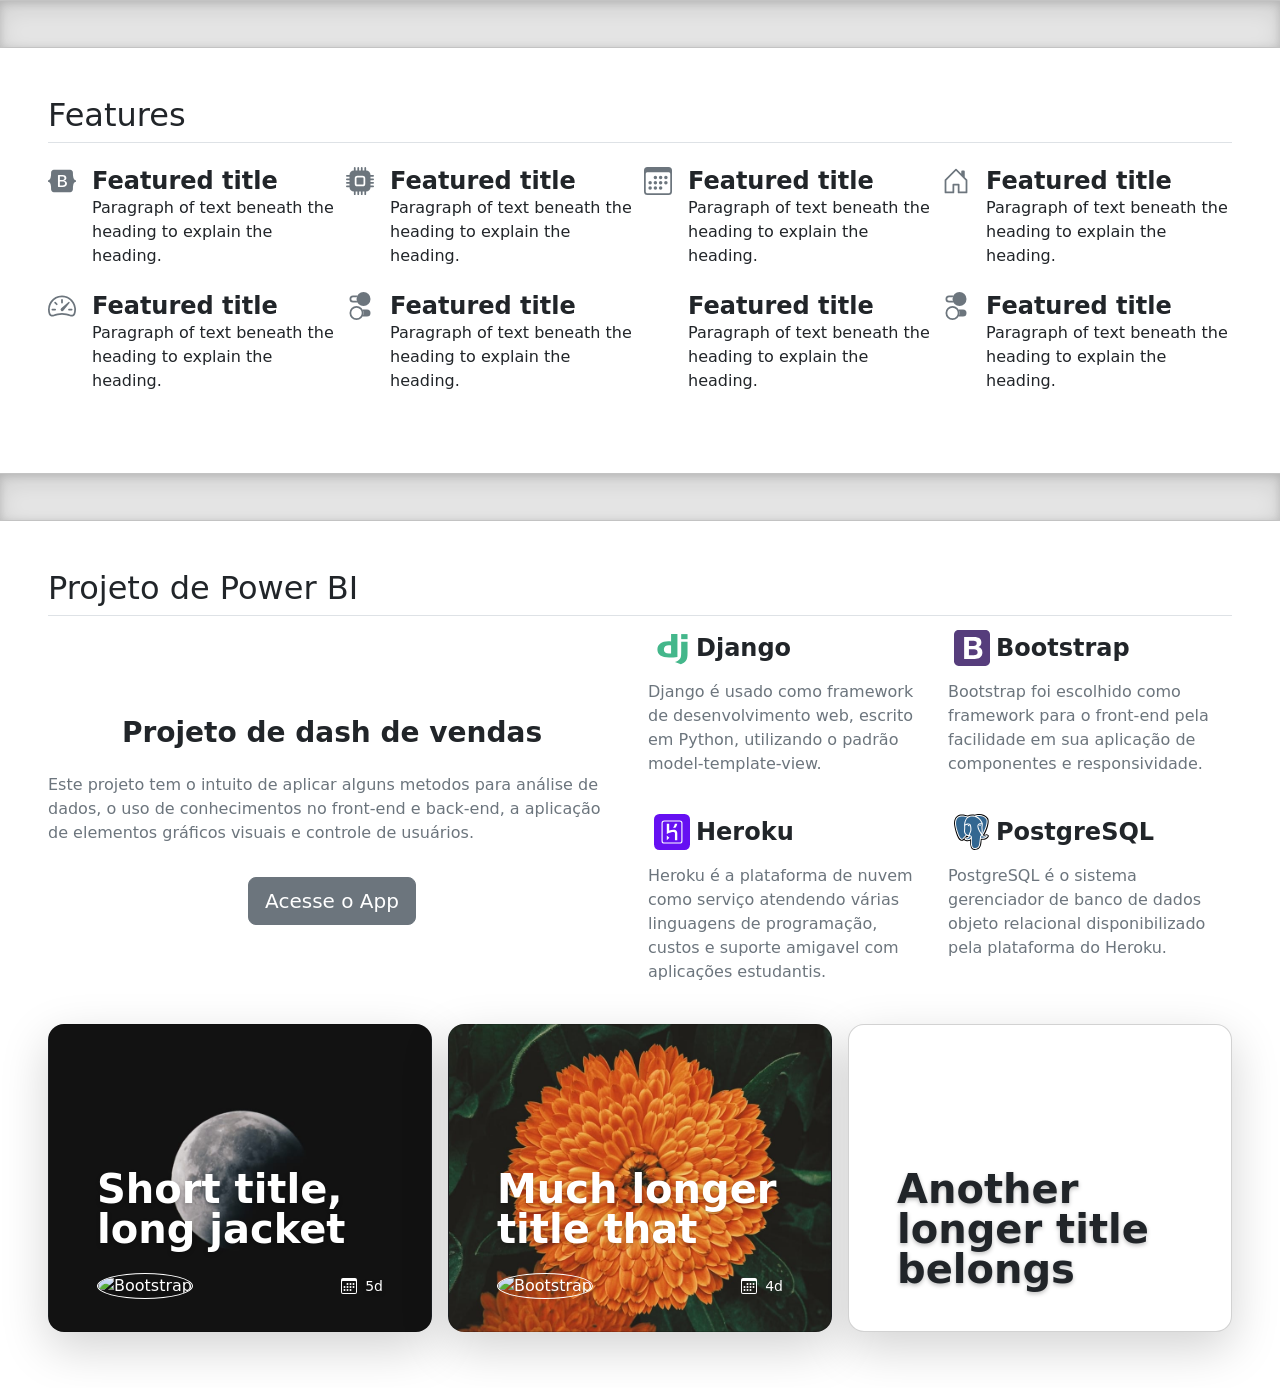
==== features/index.html @ 3d766508 "Dash project presentation done" ====
<!doctype html>
<html lang="en">
  <head>
    <meta charset="utf-8">
    <meta name="viewport" content="width=device-width, initial-scale=1">
    <meta name="description" content="">
    <meta name="author" content="Mark Otto, Jacob Thornton, and Bootstrap contributors">
    <meta name="generator" content="Hugo 0.104.2">
    <title>Features · Bootstrap v5.2</title>

    <link rel="canonical" href="https://getbootstrap.com/docs/5.2/examples/features/">
    <link rel="icon" href="/cover/img/favicon.ico" type="image/x-icon">

    

    

<link href="../assets/dist/css/bootstrap.min.css" rel="stylesheet">

    <style>

    </style>

    
    <!-- Custom styles for this template 

      Ideias: tentar aplicar o (dark mode)
      1 -> 1° grid não sera de fato utilizado ate segundo caso
              pode usar com pocentagens de skills em cada 
              framework

      2 -> 2° grid titulo do projeto com botao de acesso a app
              ao lado os framework usados

              as imagens do 3° grid puxar para o container do 
              2° grid com imagens da aplicação

    -->
    <link href="features.css" rel="stylesheet">
  </head>
  <body>
    
<svg xmlns="http://www.w3.org/2000/svg" style="display: none;">
  <symbol id="bootstrap2" viewBox="0 0 118 94">
    <title>Bootstrap</title>
    <path fill-rule="evenodd" clip-rule="evenodd" d="M24.509 0c-6.733 0-11.715 5.893-11.492 12.284.214 6.14-.064 14.092-2.066 20.577C8.943 39.365 5.547 43.485 0 44.014v5.972c5.547.529 8.943 4.649 10.951 11.153 2.002 6.485 2.28 14.437 2.066 20.577C12.794 88.106 17.776 94 24.51 94H93.5c6.733 0 11.714-5.893 11.491-12.284-.214-6.14.064-14.092 2.066-20.577 2.009-6.504 5.396-10.624 10.943-11.153v-5.972c-5.547-.529-8.934-4.649-10.943-11.153-2.002-6.484-2.28-14.437-2.066-20.577C105.214 5.894 100.233 0 93.5 0H24.508zM80 57.863C80 66.663 73.436 72 62.543 72H44a2 2 0 01-2-2V24a2 2 0 012-2h18.437c9.083 0 15.044 4.92 15.044 12.474 0 5.302-4.01 10.049-9.119 10.88v.277C75.317 46.394 80 51.21 80 57.863zM60.521 28.34H49.948v14.934h8.905c6.884 0 10.68-2.772 10.68-7.727 0-4.643-3.264-7.207-9.012-7.207zM49.948 49.2v16.458H60.91c7.167 0 10.964-2.876 10.964-8.281 0-5.406-3.903-8.178-11.425-8.178H49.948z"></path>
  </symbol>
  <symbol id="home" viewBox="0 0 16 16">
    <path d="M8.354 1.146a.5.5 0 0 0-.708 0l-6 6A.5.5 0 0 0 1.5 7.5v7a.5.5 0 0 0 .5.5h4.5a.5.5 0 0 0 .5-.5v-4h2v4a.5.5 0 0 0 .5.5H14a.5.5 0 0 0 .5-.5v-7a.5.5 0 0 0-.146-.354L13 5.793V2.5a.5.5 0 0 0-.5-.5h-1a.5.5 0 0 0-.5.5v1.293L8.354 1.146zM2.5 14V7.707l5.5-5.5 5.5 5.5V14H10v-4a.5.5 0 0 0-.5-.5h-3a.5.5 0 0 0-.5.5v4H2.5z"/>
  </symbol>
  <symbol id="speedometer2" viewBox="0 0 16 16">
    <path d="M8 4a.5.5 0 0 1 .5.5V6a.5.5 0 0 1-1 0V4.5A.5.5 0 0 1 8 4zM3.732 5.732a.5.5 0 0 1 .707 0l.915.914a.5.5 0 1 1-.708.708l-.914-.915a.5.5 0 0 1 0-.707zM2 10a.5.5 0 0 1 .5-.5h1.586a.5.5 0 0 1 0 1H2.5A.5.5 0 0 1 2 10zm9.5 0a.5.5 0 0 1 .5-.5h1.5a.5.5 0 0 1 0 1H12a.5.5 0 0 1-.5-.5zm.754-4.246a.389.389 0 0 0-.527-.02L7.547 9.31a.91.91 0 1 0 1.302 1.258l3.434-4.297a.389.389 0 0 0-.029-.518z"/>
    <path fill-rule="evenodd" d="M0 10a8 8 0 1 1 15.547 2.661c-.442 1.253-1.845 1.602-2.932 1.25C11.309 13.488 9.475 13 8 13c-1.474 0-3.31.488-4.615.911-1.087.352-2.49.003-2.932-1.25A7.988 7.988 0 0 1 0 10zm8-7a7 7 0 0 0-6.603 9.329c.203.575.923.876 1.68.63C4.397 12.533 6.358 12 8 12s3.604.532 4.923.96c.757.245 1.477-.056 1.68-.631A7 7 0 0 0 8 3z"/>
  </symbol>
  <symbol id="postgres" width="36px" height="36px" viewBox="0 0 264 264" preserveAspectRatio="xMidYMid">
        <path d="M255.007926,158.085617 C253.473109,153.437413 249.452194,150.199279 244.251788,149.42182 C241.799982,149.055852 238.991667,149.211935 235.668988,149.897164 C229.877358,151.092028 225.580342,151.546679 222.44449,151.635363 C234.280794,131.650217 243.905921,108.859714 249.446873,87.4065589 C258.406282,52.7182633 253.61855,36.9154365 248.023797,29.7669469 C233.217182,10.8477783 211.614448,0.683454965 185.55152,0.371879908 C171.649478,0.202198614 159.443658,2.94725173 153.077358,4.92075751 C147.149155,3.87547344 140.774577,3.29134411 134.08606,3.18315012 C121.550337,2.9833164 110.473164,5.71595381 101.008259,11.332582 C95.7670577,9.56127483 87.3580785,7.06335335 77.6460416,5.46882217 C54.8035104,1.71868822 36.3939769,4.64110855 22.9282587,14.153903 C6.62230023,25.6721293 -0.937090069,45.6838799 0.461154734,73.6339954 C0.904572748,82.5082679 5.86908083,109.507695 13.6850624,135.114199 C18.1771824,149.831538 22.9672794,162.053912 27.9223279,171.443732 C34.9490254,184.758688 42.4676212,192.600092 50.9085266,195.415501 C55.6400924,196.992296 64.2358984,198.09552 73.2774873,190.566873 C74.4232794,191.953885 75.9515935,193.33321 77.9812656,194.613801 C80.5578199,196.239076 83.7090439,197.566965 86.8555381,198.353885 C98.1969885,201.189395 108.820102,200.479926 117.882975,196.506309 C117.93855,198.117986 117.981709,199.658125 118.018365,200.987788 C118.07867,203.145164 118.137792,205.259972 118.217016,207.237617 C118.753848,220.612286 119.663741,231.011326 122.359723,238.286928 C122.507529,238.687778 122.706771,239.29733 122.917247,239.943538 C124.261691,244.062005 126.511298,250.955677 132.232573,256.355326 C138.158411,261.947714 145.325229,263.663446 151.888998,263.662855 C155.180933,263.662855 158.322106,263.231261 161.076619,262.640628 C170.897441,260.536462 182.050291,257.329663 190.118134,245.84218 C197.745515,234.981986 201.453672,218.625182 202.124711,192.851363 C202.211621,192.122975 202.292028,191.427104 202.369478,190.763751 C202.421506,190.316194 202.474716,189.858587 202.528517,189.402162 L204.325838,189.560018 L204.788767,189.591353 C214.791095,190.047187 227.021155,187.925875 234.532065,184.437062 C240.467363,181.68255 259.485857,171.642383 255.007926,158.085617" fill="#000000"/>
        <path d="M237.905589,160.722476 C208.165838,166.857016 206.121386,156.78788 206.121386,156.78788 C237.521885,110.194697 250.64824,51.0516028 239.320388,36.5766651 C208.417109,-2.90823095 154.921977,15.7655797 154.029229,16.2503834 L153.741894,16.3018199 C147.866309,15.0821247 141.290716,14.3555104 133.900416,14.2349007 C120.443566,14.0143741 110.236083,17.7627344 102.490457,23.636545 C102.490457,23.636545 7.06039723,-15.6768961 11.4987159,73.0806097 C12.4429007,91.9631224 38.5625866,215.954032 69.7171363,178.502947 C81.1041109,164.808425 92.1061986,153.229303 92.1061986,153.229303 C97.5708822,156.859418 104.112776,158.711132 110.970975,158.046005 L111.503667,157.593718 C111.338125,159.294079 111.413801,160.957192 111.717099,162.925968 C103.691233,171.893062 106.049626,173.467492 90.0055797,176.770069 C73.7711594,180.115806 83.308194,186.072388 89.5349654,187.629081 C97.0837136,189.516859 114.54788,192.190965 126.34812,175.672166 L125.877506,177.556988 C129.022226,180.075603 131.230448,193.940397 130.860342,206.508637 C130.490236,219.077469 130.243104,227.706383 132.720924,234.446337 C135.198744,241.186291 137.668286,256.351187 158.759612,251.831871 C176.383409,248.055132 185.516046,238.268009 186.786587,221.94254 C187.688203,210.336222 189.728517,212.051954 189.857404,201.675381 L191.493912,196.762901 C193.381099,181.029838 191.793663,175.95418 202.651492,178.314938 L205.290125,178.546697 C213.2817,178.9103 223.741044,177.261376 229.879723,174.408129 C243.098309,168.273589 250.93794,158.031224 237.904406,160.722476 L237.905589,160.722476" fill="#336791"/>
        <path d="M108.076342,81.5250624 C105.396915,81.152 102.969349,81.4972748 101.741376,82.426679 C101.050236,82.9499122 100.836804,83.5559169 100.779455,83.973321 C100.625145,85.0783187 101.399649,86.2997875 101.874993,86.9300323 C103.220619,88.7137552 105.18703,89.9399538 107.133339,90.2101432 C107.415353,90.249164 107.695594,90.2680831 107.974651,90.2680831 C111.220471,90.2680831 114.170679,87.7411917 114.430818,85.8758799 C114.755991,83.5399538 111.36473,81.9826697 108.076342,81.5250624" fill="#FFFFFF"/>
        <path d="M196.860453,81.5989654 L196.859861,81.5989654 C196.604453,79.7679446 193.345626,79.2458938 190.253524,79.6757136 C187.166152,80.1061247 184.171603,81.4996397 184.421691,83.3347991 C184.622707,84.7620139 187.19867,87.198448 190.249386,87.1978568 C190.506568,87.1978568 190.766707,87.1807113 191.028619,87.1440554 C193.064794,86.8620416 194.558818,85.5690346 195.268286,84.8235012 C196.349635,83.688351 196.974559,82.4219492 196.860453,81.5989654" fill="#FFFFFF"/>
        <path d="M247.802088,160.025423 C246.66812,156.596323 243.018494,155.492508 236.954309,156.745312 C218.949173,160.461155 212.501284,157.886965 210.38352,156.327908 C224.378975,135.007187 235.89188,109.236323 242.102688,85.1906513 C245.04521,73.8007206 246.670485,63.2231316 246.802919,54.601903 C246.949543,45.1375889 245.338457,38.1842032 242.014005,33.9362587 C228.611547,16.8108637 208.942115,7.62501617 185.131751,7.37256351 C168.763122,7.18869284 154.93321,11.3781062 152.252009,12.5558245 C146.60582,11.1516674 140.450587,10.2896628 133.750245,10.1796952 C121.461654,9.98104388 110.840314,12.9229746 102.045857,18.9191686 C98.2259584,17.4978661 88.3536998,14.10897 76.2814965,12.1644342 C55.4089238,8.80332564 38.8233164,11.3497275 26.9870115,19.7350577 C12.8638522,29.740933 6.34383372,47.626642 7.60727945,72.8943741 C8.03236952,81.3961755 12.8756767,107.547788 20.5202032,132.593219 C30.5822448,165.556915 41.5192979,184.218309 53.0280647,188.056536 C54.374873,188.505866 55.9286097,188.820397 57.6407945,188.820397 C61.8390762,188.820397 66.9856813,186.927889 72.3409885,180.490051 C81.2359538,169.788896 89.5408776,160.821801 92.6022356,157.563566 C97.1262818,159.992314 102.09552,161.347991 107.179455,161.483972 C107.188323,161.616998 107.201921,161.750023 107.213746,161.882457 C106.193885,163.092102 105.357303,164.152166 104.644286,165.05733 C101.122365,169.528166 100.389247,170.458753 89.0519353,172.793497 C85.8273995,173.458624 77.2611547,175.224018 77.1364065,181.227898 C76.9998337,187.787529 87.2605266,190.542633 88.4299677,190.834697 C92.5040924,191.854559 96.4286374,192.357691 100.171677,192.357691 C109.275344,192.357099 117.285838,189.365506 123.688203,183.576831 C123.490734,206.962697 124.466254,230.006836 127.273977,237.028212 C129.573247,242.775501 135.191649,256.822984 152.93842,256.821801 C155.54158,256.821801 158.408425,256.519095 161.561423,255.843326 C180.082106,251.872074 188.124527,243.686577 191.236139,225.640055 C192.901025,215.995418 195.758411,192.963695 197.101672,180.610069 C199.937774,181.49454 203.589173,181.899529 207.536185,181.898938 C215.768388,181.898938 225.266993,180.150097 231.224166,177.384942 C237.91564,174.277469 249.991982,166.650679 247.802088,160.025423 L247.802088,160.025423 Z M203.696185,76.5445912 C203.634697,80.1918522 203.132748,83.5027067 202.600647,86.9590023 C202.028342,90.6760277 201.435935,94.5189838 201.286947,99.1843326 C201.139732,103.724342 201.706716,108.444674 202.255372,113.008924 C203.363326,122.228471 204.500249,131.720573 200.098587,141.086744 C199.41454,139.871778 198.754143,138.546254 198.14873,137.078245 C197.601848,135.752129 196.414079,133.621949 194.769885,130.673515 C188.370476,119.197857 173.385312,92.3243603 181.056443,81.3583372 C183.340933,78.0935982 189.139658,74.7384018 203.696185,76.5445912 L203.696185,76.5445912 Z M186.052286,14.7581339 C207.386014,15.2293395 224.261321,23.2102725 236.209958,38.4780416 C245.373931,50.1890069 235.282919,103.476028 206.069949,149.446651 C205.781432,149.080092 205.487594,148.709986 205.183704,148.33042 C205.062503,148.178476 204.938938,148.024166 204.814189,147.868083 C212.362938,135.400942 210.886651,123.066236 209.572952,112.129774 C209.033164,107.641792 208.523529,103.402716 208.653007,99.4214134 C208.787215,95.2000739 209.34533,91.5811917 209.884527,88.0811455 C210.548471,83.7675751 211.223058,79.3050162 211.036822,74.0437136 C211.17576,73.4921016 211.231926,72.8399815 211.159206,72.0660693 C210.683861,67.0205635 204.924157,51.9224758 193.18363,38.2551501 C186.762346,30.7808961 177.396767,22.4156674 164.609774,16.7736166 C170.109931,15.6337367 177.631483,14.5707159 186.052286,14.7581339 L186.052286,14.7581339 Z M66.6741062,175.777995 C60.7742818,182.871501 56.6995658,181.512277 55.3598522,181.065903 C46.6292471,178.153533 36.499806,159.702023 27.568776,130.441755 C19.8408868,105.123769 15.3245266,79.6650716 14.9674273,72.5260416 C13.8387806,49.9483788 19.3117413,34.2129515 31.2349561,25.7572656 C50.6389284,11.9965266 82.5413764,20.2328684 95.3602956,24.4104573 C95.1758337,24.591963 94.9842771,24.7622356 94.8015889,24.9466975 C73.7664296,46.1911501 74.2654226,82.4875751 74.3168591,84.7058476 C74.3150855,85.56194 74.3866236,86.7739492 74.485358,88.4412009 C74.8471871,94.5455889 75.5205912,105.907732 73.7214965,118.775132 C72.0489238,130.732046 75.7346143,142.435326 83.8320185,150.883917 C84.6703741,151.758337 85.5453857,152.579547 86.4493672,153.352277 C82.8446744,157.212379 75.0115473,165.74788 66.6741062,175.777995 L66.6741062,175.777995 Z M89.1530346,145.78461 C82.6265127,138.975483 79.6627067,129.503483 81.020157,119.795584 C82.920351,106.202753 82.2185681,94.3646744 81.8419584,88.0048776 C81.7893395,87.1150855 81.7426328,86.335261 81.7148453,85.7197968 C84.7880277,82.9954365 99.0288406,75.3645081 109.184296,77.6915658 C113.819492,78.7534042 116.642587,81.9087667 117.816758,87.3373857 C123.893358,115.440037 118.621413,127.153367 114.385293,136.565654 C113.512055,138.504868 112.687298,140.337663 111.982559,142.234309 L111.436859,143.699954 C110.054577,147.406337 108.768665,150.851991 107.971695,154.124416 C101.034273,154.103132 94.2848591,151.139917 89.1530346,145.78461 L89.1530346,145.78461 Z M90.2178291,183.685025 C88.1922956,183.178938 86.3701432,182.299788 85.3012102,181.570808 C86.1939584,181.150448 87.7831686,180.579326 90.5388637,180.011751 C103.876286,177.265515 105.93552,175.328074 110.433552,169.61685 C111.465238,168.30788 112.634088,166.823316 114.252859,165.015353 C114.25345,165.014171 114.254042,165.01358 114.254633,165.012988 C116.666236,162.31346 117.768868,162.771067 119.768979,163.600554 C121.390115,164.271594 122.968684,166.303039 123.608979,168.539048 C123.911686,169.594975 124.252231,171.599815 123.138956,173.158873 C113.742633,186.31479 100.051067,186.1457 90.2178291,183.685025 L90.2178291,183.685025 Z M160.016554,248.637487 C143.700545,252.133395 137.923695,243.80837 134.116804,234.291436 C131.659677,228.146845 130.452397,200.440314 131.309081,169.84388 C131.320314,169.436527 131.262374,169.043363 131.150042,168.673848 C131.05249,167.96024 130.902319,167.238356 130.694208,166.511741 C129.419529,162.059824 126.315012,158.335704 122.5903,156.792018 C121.110467,156.178919 118.393792,155.05382 115.129644,155.888628 C115.826106,153.0206 117.033386,149.782467 118.341764,146.275326 L118.891012,144.79963 C119.509432,143.136517 120.284527,141.413691 121.105145,139.590356 C125.538143,129.741746 131.609423,116.25297 125.020231,85.7795104 C122.551871,74.3659307 114.310208,68.7924619 101.815871,70.0866513 C94.3250624,70.861746 87.472776,73.8840831 84.0549099,75.6169607 C83.3200185,75.9894319 82.6477968,76.3488961 82.0199169,76.6994919 C82.9735612,65.1990023 86.578254,43.707418 100.060527,30.1098568 C108.54873,21.548933 119.854115,17.3210901 133.628453,17.5487113 C160.768591,17.9933118 178.172453,31.9213672 187.994457,43.5276859 C196.457829,53.5294226 201.040998,63.6038799 202.870245,69.0372286 C189.115418,67.6389838 179.76048,70.3544758 175.017681,77.1340416 C164.700822,91.8815335 180.662097,120.506236 188.333229,134.262836 C189.739751,136.784406 190.954125,138.963067 191.336055,139.888924 C193.833977,145.943058 197.067972,149.984665 199.429321,152.935464 C200.152979,153.839446 200.855353,154.716231 201.389229,155.481866 C197.223464,156.683233 189.740342,159.457848 190.422023,173.328554 C189.872185,180.289035 185.960647,212.874938 183.974134,224.387843 C181.351464,239.597672 175.754346,245.263372 160.016554,248.637487 L160.016554,248.637487 Z M228.120831,170.700564 C223.861062,172.678208 216.732083,174.161589 209.959612,174.479667 C202.479446,174.830263 198.671963,173.641903 197.776259,172.91115 C197.355307,164.267455 200.573339,163.364065 203.978199,162.408055 C204.513256,162.257293 205.035307,162.111261 205.53903,161.935076 C205.852379,162.189894 206.195289,162.442938 206.570716,162.690661 C212.582873,166.658956 223.306494,167.087002 238.444785,163.962383 C238.50036,163.950559 238.555935,163.939917 238.610919,163.928684 C236.569423,165.837746 233.075289,168.400111 228.120831,170.700564 L228.120831,170.700564 Z" fill="#FFFFFF"/>
  </symbol>
  <symbol id="people-circle" viewBox="0 0 16 16">
    <path d="M11 6a3 3 0 1 1-6 0 3 3 0 0 1 6 0z"/>
    <path fill-rule="evenodd" d="M0 8a8 8 0 1 1 16 0A8 8 0 0 1 0 8zm8-7a7 7 0 0 0-5.468 11.37C3.242 11.226 4.805 10 8 10s4.757 1.225 5.468 2.37A7 7 0 0 0 8 1z"/>
  </symbol>
  <symbol id="grid" viewBox="0 0 16 16">
    <path d="M1 2.5A1.5 1.5 0 0 1 2.5 1h3A1.5 1.5 0 0 1 7 2.5v3A1.5 1.5 0 0 1 5.5 7h-3A1.5 1.5 0 0 1 1 5.5v-3zM2.5 2a.5.5 0 0 0-.5.5v3a.5.5 0 0 0 .5.5h3a.5.5 0 0 0 .5-.5v-3a.5.5 0 0 0-.5-.5h-3zm6.5.5A1.5 1.5 0 0 1 10.5 1h3A1.5 1.5 0 0 1 15 2.5v3A1.5 1.5 0 0 1 13.5 7h-3A1.5 1.5 0 0 1 9 5.5v-3zm1.5-.5a.5.5 0 0 0-.5.5v3a.5.5 0 0 0 .5.5h3a.5.5 0 0 0 .5-.5v-3a.5.5 0 0 0-.5-.5h-3zM1 10.5A1.5 1.5 0 0 1 2.5 9h3A1.5 1.5 0 0 1 7 10.5v3A1.5 1.5 0 0 1 5.5 15h-3A1.5 1.5 0 0 1 1 13.5v-3zm1.5-.5a.5.5 0 0 0-.5.5v3a.5.5 0 0 0 .5.5h3a.5.5 0 0 0 .5-.5v-3a.5.5 0 0 0-.5-.5h-3zm6.5.5A1.5 1.5 0 0 1 10.5 9h3a1.5 1.5 0 0 1 1.5 1.5v3a1.5 1.5 0 0 1-1.5 1.5h-3A1.5 1.5 0 0 1 9 13.5v-3zm1.5-.5a.5.5 0 0 0-.5.5v3a.5.5 0 0 0 .5.5h3a.5.5 0 0 0 .5-.5v-3a.5.5 0 0 0-.5-.5h-3z"/>
  </symbol>
  <symbol id="django" width="36px" height="36px" viewBox="40 0 415 430">
    <path d="M 236.535 48.625 L 312.419 48.625 L 312.419 321.161 C 280.035 326.365 247.065 329.065 213.991 329.186 C 121.319 329.111 73.095 296.666 73.095 234.355 C 73.095 174.355 124.26 135.355 203.549 135.355 C 214.665 135.191 225.765 136.196 236.535 138.355 L 236.535 48.625 Z M 236.535 185.755 C 228.287 183.625 219.631 182.605 210.945 182.755 C 172.68 182.755 150.421 201.1 150.421 233.245 C 150.421 264.551 171.601 281.831 210.481 281.831 C 219.195 281.831 227.911 281.32 236.535 280.33 L 236.535 185.83 L 236.535 185.755 Z" style="fill: rgb(68, 183, 139);"/>
    <path d="M 433.005 139.511 L 433.005 276.01 C 433.005 323.006 428.505 345.596 415.336 365.081 C 401.896 384.895 379.921 400.33 353.325 408.625 L 282.931 382.631 C 308.504 375.76 329.925 361.72 343.051 343.195 C 353.88 326.381 357.301 306.896 357.301 255.641 L 357.301 139.511 L 433.005 139.511 Z" style="fill: rgb(68, 183, 139);"/>
    <rect x="357.225" y="48.925" width="75.87" height="60.42" style="fill: rgb(68, 183, 139);"/>
  </symbol>
  <symbol id="calendar3" viewBox="0 0 16 16">
    <path d="M14 0H2a2 2 0 0 0-2 2v12a2 2 0 0 0 2 2h12a2 2 0 0 0 2-2V2a2 2 0 0 0-2-2zM1 3.857C1 3.384 1.448 3 2 3h12c.552 0 1 .384 1 .857v10.286c0 .473-.448.857-1 .857H2c-.552 0-1-.384-1-.857V3.857z"/>
    <path d="M6.5 7a1 1 0 1 0 0-2 1 1 0 0 0 0 2zm3 0a1 1 0 1 0 0-2 1 1 0 0 0 0 2zm3 0a1 1 0 1 0 0-2 1 1 0 0 0 0 2zm-9 3a1 1 0 1 0 0-2 1 1 0 0 0 0 2zm3 0a1 1 0 1 0 0-2 1 1 0 0 0 0 2zm3 0a1 1 0 1 0 0-2 1 1 0 0 0 0 2zm3 0a1 1 0 1 0 0-2 1 1 0 0 0 0 2zm-9 3a1 1 0 1 0 0-2 1 1 0 0 0 0 2zm3 0a1 1 0 1 0 0-2 1 1 0 0 0 0 2zm3 0a1 1 0 1 0 0-2 1 1 0 0 0 0 2z"/>
  </symbol>
  <symbol id="chat-quote-fill" viewBox="0 0 16 16">
    <path d="M16 8c0 3.866-3.582 7-8 7a9.06 9.06 0 0 1-2.347-.306c-.584.296-1.925.864-4.181 1.234-.2.032-.352-.176-.273-.362.354-.836.674-1.95.77-2.966C.744 11.37 0 9.76 0 8c0-3.866 3.582-7 8-7s8 3.134 8 7zM7.194 6.766a1.688 1.688 0 0 0-.227-.272 1.467 1.467 0 0 0-.469-.324l-.008-.004A1.785 1.785 0 0 0 5.734 6C4.776 6 4 6.746 4 7.667c0 .92.776 1.666 1.734 1.666.343 0 .662-.095.931-.26-.137.389-.39.804-.81 1.22a.405.405 0 0 0 .011.59c.173.16.447.155.614-.01 1.334-1.329 1.37-2.758.941-3.706a2.461 2.461 0 0 0-.227-.4zM11 9.073c-.136.389-.39.804-.81 1.22a.405.405 0 0 0 .012.59c.172.16.446.155.613-.01 1.334-1.329 1.37-2.758.942-3.706a2.466 2.466 0 0 0-.228-.4 1.686 1.686 0 0 0-.227-.273 1.466 1.466 0 0 0-.469-.324l-.008-.004A1.785 1.785 0 0 0 10.07 6c-.957 0-1.734.746-1.734 1.667 0 .92.777 1.666 1.734 1.666.343 0 .662-.095.931-.26z"/>
  </symbol>
  <symbol id="cpu-fill" viewBox="0 0 16 16">
    <path d="M6.5 6a.5.5 0 0 0-.5.5v3a.5.5 0 0 0 .5.5h3a.5.5 0 0 0 .5-.5v-3a.5.5 0 0 0-.5-.5h-3z"/>
    <path d="M5.5.5a.5.5 0 0 0-1 0V2A2.5 2.5 0 0 0 2 4.5H.5a.5.5 0 0 0 0 1H2v1H.5a.5.5 0 0 0 0 1H2v1H.5a.5.5 0 0 0 0 1H2v1H.5a.5.5 0 0 0 0 1H2A2.5 2.5 0 0 0 4.5 14v1.5a.5.5 0 0 0 1 0V14h1v1.5a.5.5 0 0 0 1 0V14h1v1.5a.5.5 0 0 0 1 0V14h1v1.5a.5.5 0 0 0 1 0V14a2.5 2.5 0 0 0 2.5-2.5h1.5a.5.5 0 0 0 0-1H14v-1h1.5a.5.5 0 0 0 0-1H14v-1h1.5a.5.5 0 0 0 0-1H14v-1h1.5a.5.5 0 0 0 0-1H14A2.5 2.5 0 0 0 11.5 2V.5a.5.5 0 0 0-1 0V2h-1V.5a.5.5 0 0 0-1 0V2h-1V.5a.5.5 0 0 0-1 0V2h-1V.5zm1 4.5h3A1.5 1.5 0 0 1 11 6.5v3A1.5 1.5 0 0 1 9.5 11h-3A1.5 1.5 0 0 1 5 9.5v-3A1.5 1.5 0 0 1 6.5 5z"/>
  </symbol>
  <symbol id="bootstrap" width="36px" height="36px" viewBox="0 0 256 256">
    <path d="M0,222.991225 C0,241.223474 14.7785318,256 33.0087747,256 L222.991225,256 C241.223474,256 256,241.221468 256,222.991225 L256,33.0087747 C256,14.7765263 241.221468,0 222.991225,0 L33.0087747,0 C14.7765263,0 0,14.7785318 0,33.0087747 L0,222.991225 Z" fill="#563D7C"/>
    <path d="M106.157563,113.238095 L106.157563,76.9845938 L138.069328,76.9845938 C141.108559,76.9845938 144.039202,77.2378593 146.861345,77.7443978 C149.683488,78.2509362 152.179961,79.1554557 154.35084,80.4579832 C156.52172,81.7605107 158.258397,83.5695496 159.560924,85.8851541 C160.863452,88.2007585 161.514706,91.1675823 161.514706,94.7857143 C161.514706,101.298352 159.560944,106.001853 155.653361,108.896359 C151.745779,111.790864 146.752832,113.238095 140.67437,113.238095 L106.157563,113.238095 L106.157563,113.238095 Z M72.07493,50.5 L72.07493,205.5 L147.186975,205.5 C154.133788,205.5 160.899594,204.631661 167.484594,202.894958 C174.069594,201.158255 179.93088,198.480877 185.068627,194.862745 C190.206375,191.244613 194.294803,186.577293 197.334034,180.860644 C200.373264,175.143996 201.892857,168.37819 201.892857,160.563025 C201.892857,150.866431 199.541107,142.581033 194.837535,135.706583 C190.133963,128.832132 183.00635,124.020088 173.454482,121.270308 C180.401295,117.941627 185.647508,113.672295 189.193277,108.462185 C192.739047,103.252075 194.511905,96.7395349 194.511905,88.9243697 C194.511905,81.6881057 193.317939,75.6097352 190.929972,70.6890756 C188.542005,65.7684161 185.177193,61.8247114 180.835434,58.8578431 C176.493676,55.8909749 171.283644,53.756309 165.205182,52.4537815 C159.12672,51.151254 152.397096,50.5 145.016106,50.5 L72.07493,50.5 L72.07493,50.5 Z M106.157563,179.015406 L106.157563,136.466387 L143.279412,136.466387 C150.660401,136.466387 156.594049,138.166883 161.080532,141.567927 C165.567016,144.968971 167.810224,150.649353 167.810224,158.609244 C167.810224,162.661552 167.122789,165.990183 165.747899,168.595238 C164.373009,171.200293 162.527789,173.262597 160.212185,174.782213 C157.89658,176.301828 155.219203,177.387252 152.179972,178.038515 C149.140741,178.689779 145.956833,179.015406 142.628151,179.015406 L106.157563,179.015406 L106.157563,179.015406 Z" fill="#FFFFFF"></path>
  </symbol>
  <symbol id="heroku" viewBox="0 0 512 512" fill="#6610f2"><rect
    width="512" height="512"
    rx="15%"/>
    <path d="M367 99H145c-22 0-30 8-30 30v254c0 22 8 30 30 30h222c22 0 30-8 30-30V129c0-22-9-30-30-30" stroke="#fff" stroke-width="16"/>
    <path fill="#fff" d="M182 284c56-28 94-31 107-25 9 4 9 15 9 15v99h33V273s-1-32-27-44-62-1-88 6v-95h-34m124 54s22-22 25-54h-34c-5 29-25 54-25 54m-90 178l37-33-37-33"/>
  </symbol>
  <symbol id="toggles2" viewBox="0 0 16 16">
    <path d="M9.465 10H12a2 2 0 1 1 0 4H9.465c.34-.588.535-1.271.535-2 0-.729-.195-1.412-.535-2z"/>
    <path d="M6 15a3 3 0 1 0 0-6 3 3 0 0 0 0 6zm0 1a4 4 0 1 1 0-8 4 4 0 0 1 0 8zm.535-10a3.975 3.975 0 0 1-.409-1H4a1 1 0 0 1 0-2h2.126c.091-.355.23-.69.41-1H4a2 2 0 1 0 0 4h2.535z"/>
    <path d="M14 4a4 4 0 1 1-8 0 4 4 0 0 1 8 0z"/>
  </symbol>
  <symbol id="tools" viewBox="0 0 16 16">
    <path d="M1 0L0 1l2.2 3.081a1 1 0 0 0 .815.419h.07a1 1 0 0 1 .708.293l2.675 2.675-2.617 2.654A3.003 3.003 0 0 0 0 13a3 3 0 1 0 5.878-.851l2.654-2.617.968.968-.305.914a1 1 0 0 0 .242 1.023l3.356 3.356a1 1 0 0 0 1.414 0l1.586-1.586a1 1 0 0 0 0-1.414l-3.356-3.356a1 1 0 0 0-1.023-.242L10.5 9.5l-.96-.96 2.68-2.643A3.005 3.005 0 0 0 16 3c0-.269-.035-.53-.102-.777l-2.14 2.141L12 4l-.364-1.757L13.777.102a3 3 0 0 0-3.675 3.68L7.462 6.46 4.793 3.793a1 1 0 0 1-.293-.707v-.071a1 1 0 0 0-.419-.814L1 0zm9.646 10.646a.5.5 0 0 1 .708 0l3 3a.5.5 0 0 1-.708.708l-3-3a.5.5 0 0 1 0-.708zM3 11l.471.242.529.026.287.445.445.287.026.529L5 13l-.242.471-.026.529-.445.287-.287.445-.529.026L3 15l-.471-.242L2 14.732l-.287-.445L1.268 14l-.026-.529L1 13l.242-.471.026-.529.445-.287.287-.445.529-.026L3 11z"/>
  </symbol>
  <symbol id="chevron-right" viewBox="0 0 16 16">
    <path fill-rule="evenodd" d="M4.646 1.646a.5.5 0 0 1 .708 0l6 6a.5.5 0 0 1 0 .708l-6 6a.5.5 0 0 1-.708-.708L10.293 8 4.646 2.354a.5.5 0 0 1 0-.708z"/>
  </symbol>
</svg>
<main>


  <div class="b-example-divider"></div>

  <div class="px-5 py-5" id="icon-grid">
    <h2 class="pb-2 border-bottom">Features</h2>

    <div class="row row-cols-1 row-cols-sm-2 row-cols-md-4 row-cols-lg-4 g-2 py-3">
      <div class="col d-flex align-items-start">
        <svg class="bi text-muted flex-shrink-0 me-3" width="1.75em" height="1.75em"><use xlink:href="#bootstrap2"/></svg>
        <div>
          <h3 class="fw-bold mb-0 fs-4">Featured title</h3>
          <p>Paragraph of text beneath the heading to explain the heading.</p>
        </div>
      </div>
      <div class="col d-flex align-items-start">
        <svg class="bi text-muted flex-shrink-0 me-3" width="1.75em" height="1.75em"><use xlink:href="#cpu-fill"/></svg>
        <div>
          <h3 class="fw-bold mb-0 fs-4">Featured title</h3>
          <p>Paragraph of text beneath the heading to explain the heading.</p>
        </div>
      </div>
      <div class="col d-flex align-items-start">
        <svg class="bi text-muted flex-shrink-0 me-3" width="1.75em" height="1.75em"><use xlink:href="#calendar3"/></svg>
        <div>
          <h3 class="fw-bold mb-0 fs-4">Featured title</h3>
          <p>Paragraph of text beneath the heading to explain the heading.</p>
        </div>
      </div>
      <div class="col d-flex align-items-start">
        <svg class="bi text-muted flex-shrink-0 me-3" width="1.75em" height="1.75em"><use xlink:href="#home"/></svg>
        <div>
          <h3 class="fw-bold mb-0 fs-4">Featured title</h3>
          <p>Paragraph of text beneath the heading to explain the heading.</p>
        </div>
      </div>
      <div class="col d-flex align-items-start">
        <svg class="bi text-muted flex-shrink-0 me-3" width="1.75em" height="1.75em"><use xlink:href="#speedometer2"/></svg>
        <div>
          <h3 class="fw-bold mb-0 fs-4">Featured title</h3>
          <p>Paragraph of text beneath the heading to explain the heading.</p>
        </div>
      </div>
      <div class="col d-flex align-items-start">
        <svg class="bi text-muted flex-shrink-0 me-3" width="1.75em" height="1.75em"><use xlink:href="#toggles2"/></svg>
        <div>
          <h3 class="fw-bold mb-0 fs-4">Featured title</h3>
          <p>Paragraph of text beneath the heading to explain the heading.</p>
        </div>
      </div>
      <div class="col d-flex align-items-start">
        <svg class="bi text-muted flex-shrink-0 me-3" width="1.75em" height="1.75em"><use xlink:href="#geo-fill"/></svg>
        
        <div><h3 class="fw-bold mb-0 fs-4">Featured title</h3>
          <p>Paragraph of text beneath the heading to explain the heading.</p>
          
        </div>
      </div>
      <div class="col d-flex align-items-start">
        <svg class="bi text-muted flex-shrink-0 me-3" width="1.75em" height="1.75em"><use xlink:href="#toggles2"/></svg>
        <div>
          <h3 class="fw-bold mb-0 fs-4">Featured title</h3>
          <p>Paragraph of text beneath the heading to explain the heading.</p>
        </div>
      </div>
    </div>
  </div>

  <div class="b-example-divider"></div>

  <div class="px-5 py-5">
    <h2 class="pb-2 border-bottom">Projeto de Power BI</h2>

    <div class="row row-cols-1 row-cols-md-2 align-items-md-center g-5 py-3">
      <div class="d-flex flex-column align-items-sm-center gap-3">
        <h3 class="fw-bold">Projeto de dash de vendas</h3>
        <p class="text-muted">Este projeto tem o intuito de aplicar alguns metodos para análise de dados, o uso de conhecimentos no front-end e back-end, a aplicação de elementos gráficos visuais e controle de usuários.</p>
        <a href="#" class="btn btn-secondary btn-lg">Acesse o App</a>
      </div>
      <div class="row row-cols-1 row-cols-sm-2 g-3">
        <div class="d-flex flex-column gap-2">
          <div class="d-flex list-unstyled align-items-center mt-0">
            <div class="feature-icon-small d-inline-flex align-items-center justify-content-center bg-gradient fs-4 rounded-3">
              <svg class="bi" width="36px" height="36px">
                <use xlink:href="#django" />
              </svg>              
            </div>
            <h4 class="fw-semibold mb-0">Django</h4>
          </div>          
          <p class="text-muted">Django é usado como framework de desenvolvimento web, escrito em Python, utilizando o padrão model-template-view.</p>
        </div><!--django svg, title and info-->

        <div class="d-flex flex-column gap-2">
          <div class="d-flex list-unstyled align-items-center mt-0">
            <div class="feature-icon-small d-inline-flex align-items-center justify-content-center bg-gradient fs-4 rounded-3">
              <svg class="bi" width="36px" height="36px">
               <use xlink:href="#bootstrap" />
             </svg>
            </div>
            <h4 class="fw-semibold mb-0">Bootstrap</h4>
          </div>
          <p class="text-muted">Bootstrap foi escolhido como framework para o front-end pela facilidade em sua aplicação de componentes e responsividade.</p>
        </div><!--bootstrap svg, title and info-->

        <div class="d-flex flex-column gap-2">
          <div class="d-flex list-unstyled align-items-center mt-0">
            <div class="feature-icon-small d-inline-flex align-items-center justify-content-center bg-gradient fs-4 rounded-3">
              <svg class="bi" width="36px" height="36px">
                <use xlink:href="#heroku" />
              </svg>
            </div>
            <h4 class="fw-semibold mb-0">Heroku</h4>
          </div>
          <p class="text-muted">Heroku é a plataforma de nuvem como serviço atendendo várias linguagens de programação, custos e suporte amigavel com aplicações estudantis.</p>
        </div><!--heroku svg, title and info-->

        <div class="d-flex flex-column gap-2">
          <div class="d-flex list-unstyled align-items-center mt-0">
            <div class="feature-icon-small d-inline-flex align-items-center justify-content-center bg-gradient fs-4 rounded-3">
              <svg class="bi" width="36px" height="36px">
                <use xlink:href="#postgres" />
              </svg>
            </div>
            <h4 class="fw-semibold mb-0">PostgreSQL</h4>
          </div>
          <p class="text-muted">PostgreSQL é o sistema gerenciador de banco de dados objeto relacional disponibilizado pela plataforma do Heroku.</p>
        </div><!--postgres svg, title and info-->
      </div>
    </div><!-- apresentation -->

    <div class="row row-cols-lg-3 align-items-stretch g-3 py-2">
      <div class="col">
        <div class="card card-cover h-100 overflow-hidden text-bg-dark rounded-4 shadow-lg" style="background-image: url('unsplash-photo-1.jpg');">
          <div class="d-flex flex-column h-100 p-5 pb-3 text-white text-shadow-1">
            <h3 class="pt-5 mt-5 mb-4 display-6 lh-1 fw-bold">Short title, long jacket</h3>
            <ul class="d-flex list-unstyled mt-auto">
              <li class="me-auto">
                <img src="https://github.com/twbs.png" alt="Bootstrap" width="32" height="32" class="rounded-circle border border-white">
              </li>
              <li class="d-flex align-items-center me-3">
                <!-- classe (geolocalização) antes do calendario -->
              </li>
              <li class="d-flex align-items-center">
                <svg class="bi me-2" width="1em" height="1em"><use xlink:href="#calendar3"/></svg>
                <small>5d</small>
              </li>
            </ul>
          </div>
        </div>
      </div>

      <div class="col">
        <div class="card card-cover h-100 overflow-hidden text-bg-dark rounded-4 shadow-lg" style="background-image: url('unsplash-photo-2.jpg');">
          <div class="d-flex flex-column h-100 p-5 pb-3 text-white text-shadow-1">
            <h3 class="pt-5 mt-5 mb-4 display-6 lh-1 fw-bold">Much longer title that </h3>
            <ul class="d-flex list-unstyled mt-auto">
              <li class="me-auto">
                <img src="https://github.com/twbs.png" alt="Bootstrap" width="32" height="32" class="rounded-circle border border-white">
              </li>
              <li class="d-flex align-items-center">
                <svg class="bi me-2" width="1em" height="1em"><use xlink:href="#calendar3"/></svg>
                <small>4d</small>
              </li>
            </ul>
          </div>
        </div>
      </div>

      <div class="col">
        <div class="card card-cover h-100 overflow-hidden text-bg rounded-4 shadow-lg" style="background-image: url('https://recla.org/wp-content/uploads/2022/06/la-toma-de-decisiones-a-traves-de-los-dashboard.jpg');">
          <div class="d-flex flex-column h-100 p-5 pb-3 text-shadow-1">
            <h3 class="pt-5 mt-5 mb-4 display-6 lh-1 fw-bold">Another longer title belongs</h3>
          </div>
        </div>
      </div>
    </div><!-- images -->
  </div>

</main>


    <script src="../assets/dist/js/bootstrap.bundle.min.js"></script>

      
  </body>
</html>
---- features/features.css ----
.feature-icon {
  width: 4rem;
  height: 4rem;
  border-radius: .75rem;
}

.icon-link > .bi {
  margin-top: .125rem;
  margin-left: .125rem;
  fill: currentcolor;
  transition: transform .25s ease-in-out;
}
.icon-link:hover > .bi {
  transform: translate(.25rem);
}

.icon-square {
  width: 3rem;
  height: 3rem;
  border-radius: .75rem;
}

.text-shadow-1 { text-shadow: 0 .125rem .25rem rgba(0, 0, 0, .25); }
.text-shadow-2 { text-shadow: 0 .25rem .5rem rgba(0, 0, 0, .25); }
.text-shadow-3 { text-shadow: 0 .5rem 1.5rem rgba(0, 0, 0, .25); }

.card-cover {
  background-repeat: no-repeat;
  background-position: center center;
  background-size: cover;
}

.feature-icon-small {
  width: 3rem;
  height: 3rem;
}

.bd-placeholder-img {
  font-size: 1.125rem;
  text-anchor: middle;
  -webkit-user-select: none;
  -moz-user-select: none;
  user-select: none;
}

@media (min-width: 768px) {
  .bd-placeholder-img-lg {
    font-size: 3.5rem;
  }
}

.b-example-divider {
  height: 3rem;
  background-color: rgba(0, 0, 0, .1);
  border: solid rgba(0, 0, 0, .15);
  border-width: 1px 0;
  box-shadow: inset 0 .5em 1.5em rgba(0, 0, 0, .1), inset 0 .125em .5em rgba(0, 0, 0, .15);
}

.b-example-vr {
  flex-shrink: 0;
  width: 1.5rem;
  height: 100vh;
}

.bi {
  vertical-align: -.125em;
  fill: currentColor;
}

.nav-scroller {
  position: relative;
  z-index: 2;
  height: 2.75rem;
  overflow-y: hidden;
}

.nav-scroller .nav {
  display: flex;
  flex-wrap: nowrap;
  padding-bottom: 1rem;
  margin-top: -1px;
  overflow-x: auto;
  text-align: center;
  white-space: nowrap;
  -webkit-overflow-scrolling: touch;
}
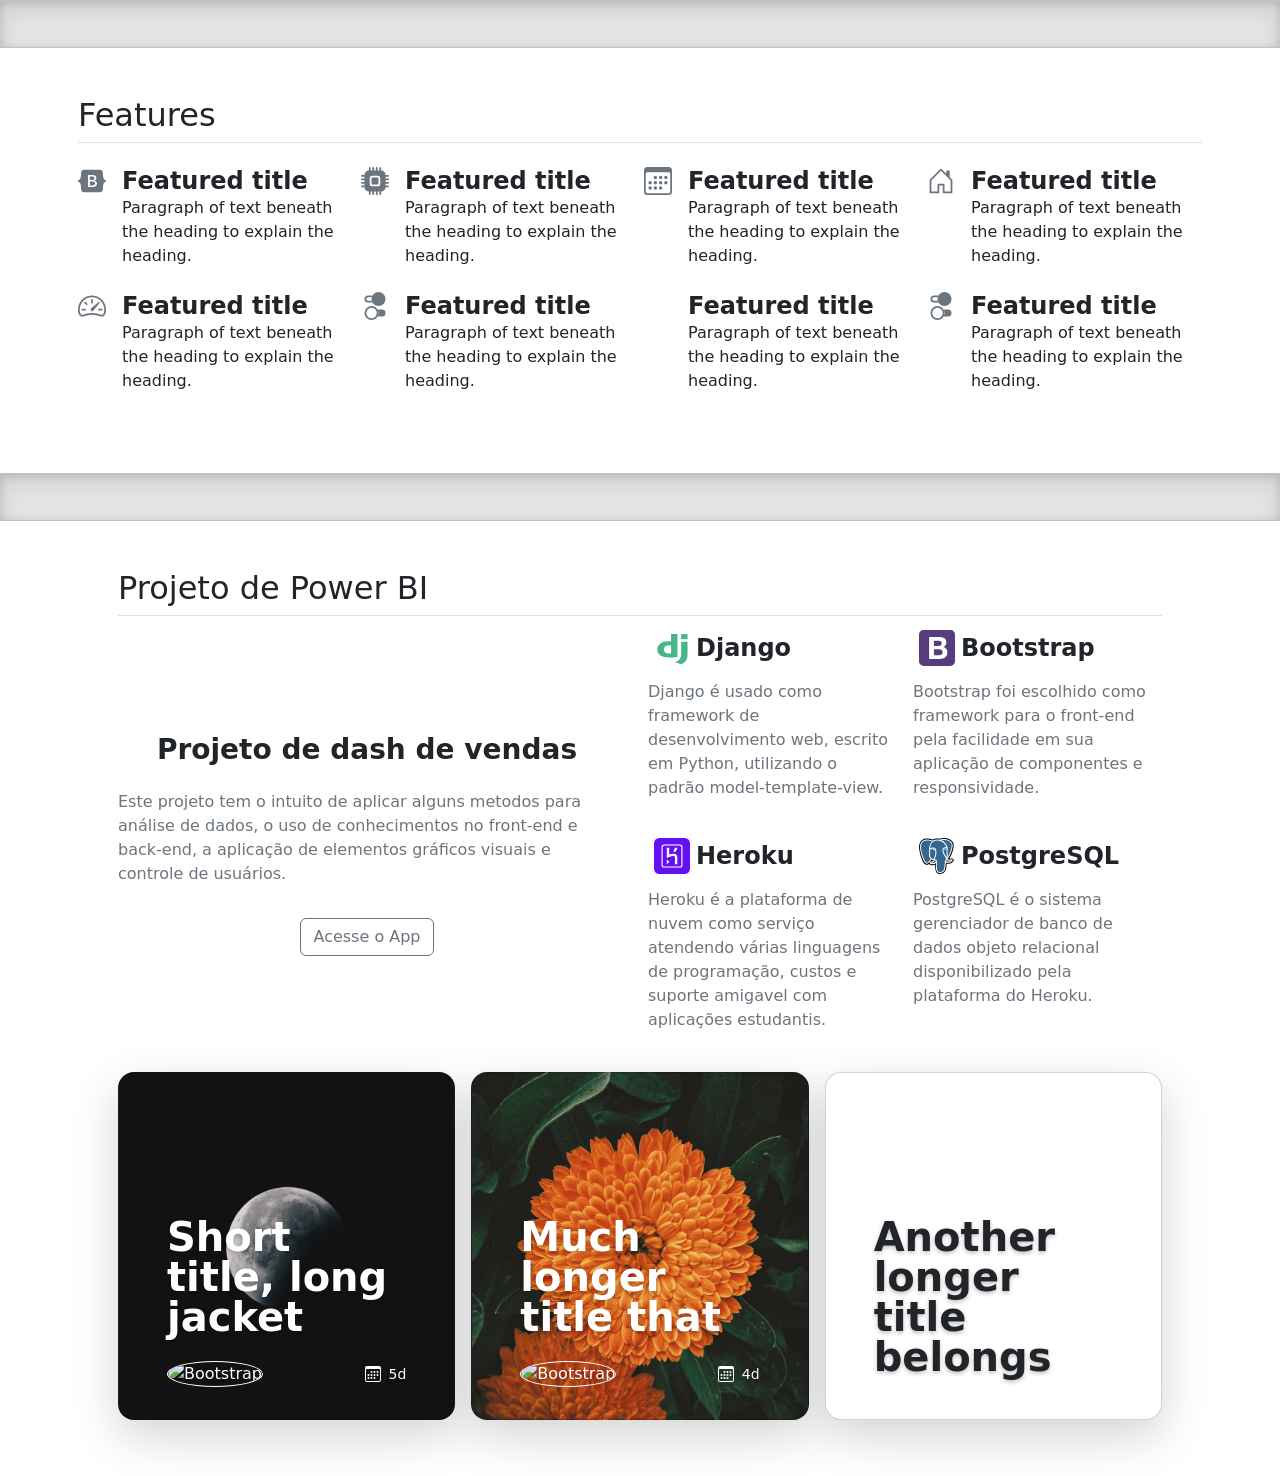
==== commit ed8f945e: "classe do botao de acesso alterada" ====
--- a/features/index.html
+++ b/features/index.html
@@ -87,8 +87,7 @@
     <path d="M106.157563,113.238095 L106.157563,76.9845938 L138.069328,76.9845938 C141.108559,76.9845938 144.039202,77.2378593 146.861345,77.7443978 C149.683488,78.2509362 152.179961,79.1554557 154.35084,80.4579832 C156.52172,81.7605107 158.258397,83.5695496 159.560924,85.8851541 C160.863452,88.2007585 161.514706,91.1675823 161.514706,94.7857143 C161.514706,101.298352 159.560944,106.001853 155.653361,108.896359 C151.745779,111.790864 146.752832,113.238095 140.67437,113.238095 L106.157563,113.238095 L106.157563,113.238095 Z M72.07493,50.5 L72.07493,205.5 L147.186975,205.5 C154.133788,205.5 160.899594,204.631661 167.484594,202.894958 C174.069594,201.158255 179.93088,198.480877 185.068627,194.862745 C190.206375,191.244613 194.294803,186.577293 197.334034,180.860644 C200.373264,175.143996 201.892857,168.37819 201.892857,160.563025 C201.892857,150.866431 199.541107,142.581033 194.837535,135.706583 C190.133963,128.832132 183.00635,124.020088 173.454482,121.270308 C180.401295,117.941627 185.647508,113.672295 189.193277,108.462185 C192.739047,103.252075 194.511905,96.7395349 194.511905,88.9243697 C194.511905,81.6881057 193.317939,75.6097352 190.929972,70.6890756 C188.542005,65.7684161 185.177193,61.8247114 180.835434,58.8578431 C176.493676,55.8909749 171.283644,53.756309 165.205182,52.4537815 C159.12672,51.151254 152.397096,50.5 145.016106,50.5 L72.07493,50.5 L72.07493,50.5 Z M106.157563,179.015406 L106.157563,136.466387 L143.279412,136.466387 C150.660401,136.466387 156.594049,138.166883 161.080532,141.567927 C165.567016,144.968971 167.810224,150.649353 167.810224,158.609244 C167.810224,162.661552 167.122789,165.990183 165.747899,168.595238 C164.373009,171.200293 162.527789,173.262597 160.212185,174.782213 C157.89658,176.301828 155.219203,177.387252 152.179972,178.038515 C149.140741,178.689779 145.956833,179.015406 142.628151,179.015406 L106.157563,179.015406 L106.157563,179.015406 Z" fill="#FFFFFF"></path>
   </symbol>
   <symbol id="heroku" viewBox="0 0 512 512" fill="#6610f2"><rect
-    width="512" height="512"
-    rx="15%"/>
+    width="512" height="512"rx="15%"/>
     <path d="M367 99H145c-22 0-30 8-30 30v254c0 22 8 30 30 30h222c22 0 30-8 30-30V129c0-22-9-30-30-30" stroke="#fff" stroke-width="16"/>
     <path fill="#fff" d="M182 284c56-28 94-31 107-25 9 4 9 15 9 15v99h33V273s-1-32-27-44-62-1-88 6v-95h-34m124 54s22-22 25-54h-34c-5 29-25 54-25 54m-90 178l37-33-37-33"/>
   </symbol>
@@ -109,7 +108,7 @@
 
   <div class="b-example-divider"></div>
 
-  <div class="px-5 py-5" id="icon-grid">
+  <div class="container px-2 py-5" id="icon-grid">
     <h2 class="pb-2 border-bottom">Features</h2>
 
     <div class="row row-cols-1 row-cols-sm-2 row-cols-md-4 row-cols-lg-4 g-2 py-3">
@@ -175,14 +174,14 @@
 
   <div class="b-example-divider"></div>
 
-  <div class="px-5 py-5">
+  <div class="container px-5 py-5">
     <h2 class="pb-2 border-bottom">Projeto de Power BI</h2>
 
     <div class="row row-cols-1 row-cols-md-2 align-items-md-center g-5 py-3">
       <div class="d-flex flex-column align-items-sm-center gap-3">
         <h3 class="fw-bold">Projeto de dash de vendas</h3>
         <p class="text-muted">Este projeto tem o intuito de aplicar alguns metodos para análise de dados, o uso de conhecimentos no front-end e back-end, a aplicação de elementos gráficos visuais e controle de usuários.</p>
-        <a href="#" class="btn btn-secondary btn-lg">Acesse o App</a>
+        <a href="/cover/index.html" class="btn btn-outline-secondary">Acesse o App</a>
       </div>
       <div class="row row-cols-1 row-cols-sm-2 g-3">
         <div class="d-flex flex-column gap-2">
